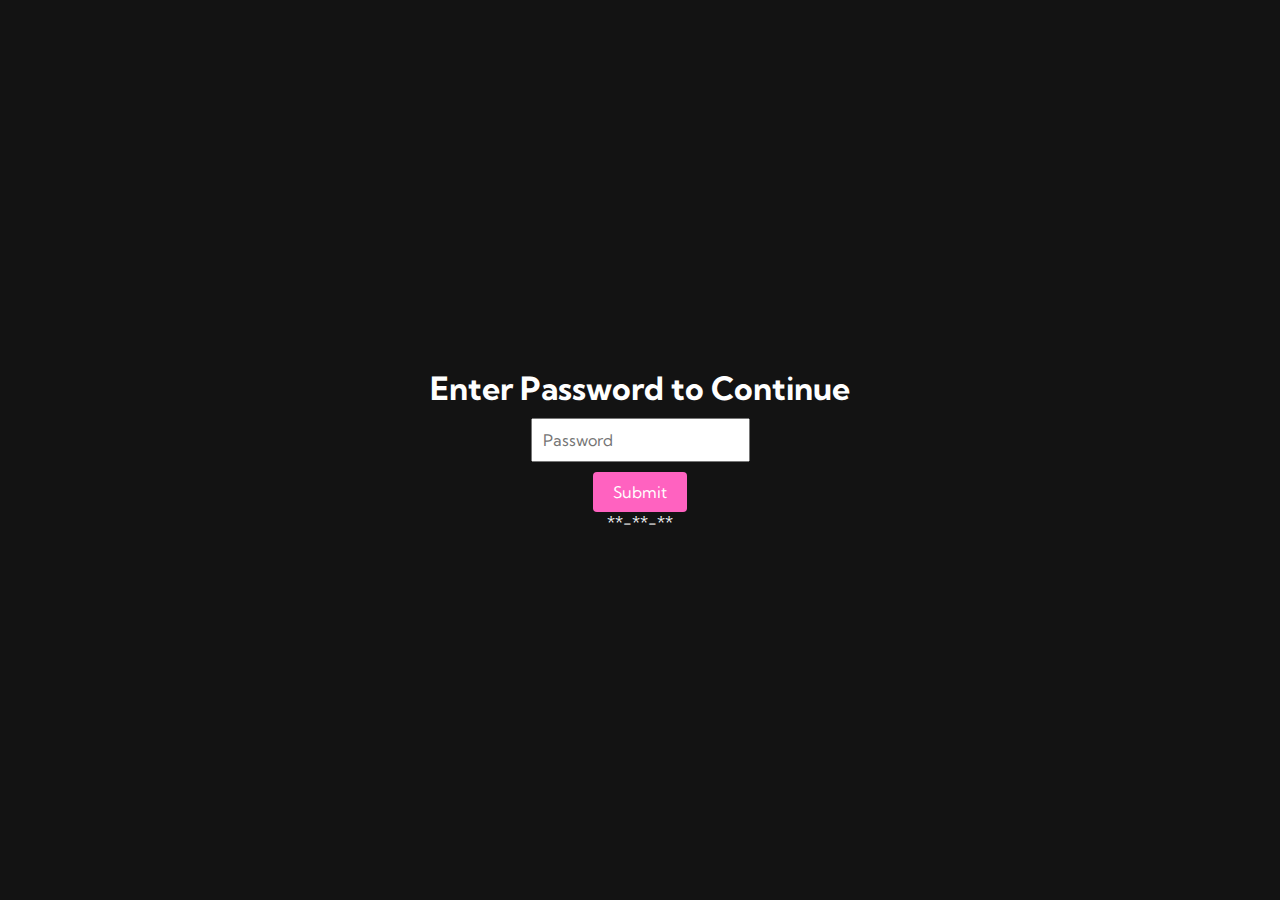
==== index.html @ 961b170d "initial commit" ====
<!DOCTYPE html>
<html lang="en">
<head>

    <meta charset="UTF-8">
    <meta name="viewport" content="width=device-width, initial-scale=1.0">
    <title>Happy 4 Months!</title>
    <link rel="stylesheet" href="styles.css">
    <link rel="stylesheet" href="https://cdnjs.cloudflare.com/ajax/libs/font-awesome/6.7.2/css/all.min.css" integrity="sha512-Evv84Mr4kqVGRNSgIGL/F/aIDqQb7xQ2vcrdIwxfjThSH8CSR7PBEakCr51Ck+w+/U6swU2Im1vVX0SVk9ABhg==" 
    crossorigin="anonymous" referrerpolicy="no-referrer" />
    <link rel="preconnect" href="https://fonts.googleapis.com">
<link rel="preconnect" href="https://fonts.gstatic.com" crossorigin>
<link href="https://fonts.googleapis.com/css2?family=Kumbh+Sans:wght@100..900&display=swap" rel="stylesheet">
    <style>
        /* Hide the main content by default */
        #main-content {
            display: none;
        }
        /* Centered password prompt */
        #password-screen {
            display: flex;
            justify-content: center;
            align-items: center;
            height: 100vh;
            background-color: #131313;
            color: #fff;
            font-family: 'Kumbh Sans', sans-serif;
            flex-direction: column;
        }
        #password-screen input {
            padding: 10px;
            font-size: 1rem;
            margin-top: 10px;
        }
        #password-screen button {
            padding: 10px 20px;
            font-size: 1rem;
            margin-top: 10px;
            background-color: #ff62c0;
            color: white;
            border: none;
            border-radius: 4px;
            cursor: pointer;
        }
        #password-screen button:hover {
            background-color: #8a37ff;
        }
    </style>
</head>
<body>
    <!-- Password Screen -->
    <div id="password-screen">
        <h1>Enter Password to Continue</h1>
        <input type="password" id="password-input" placeholder="Password">
        <button onclick="checkPassword()">Submit</button>
        <p id="password-hint">**-**-**</p>
    </div>

    <div id="main-content">

        <!-- Navbar section -->
        <nav class="navbar">
            <div class="navbar__container">
                <a href="index2.html" id="navbar__logo">
                    <i class="fas fa-heart"></i> 
                    For my Qui</a>
                <div class="navbar__toggle" id="mobile-menu">
                    <span class="bar"></span>
                    <span class="bar"></span>
                    <span class="bar"></span>
                </div>
                <ul class="navbar__menu">
                    <li class="navbar__item">
                        <a href="index2.html" class="navbar__links">I</a>
                    </li>
                    <li class="navbar__item">
                        <a href="tech.html" class="navbar__links">Love</a>
                    </li>
                    <li class="navbar__item">
                        <a href="index2.html" class="navbar__links">You</a>
                    </li>
                    <li class="navbar__btn">
                        <a href="index2.html" class="button">;D</a>
                    </li>
                </ul>
            </div>
        </nav>
    
        <!-- Hero Section -->
         <div class="main">
            <div class="main__container">
                <div class="main__content">
                    <h1>HAPPY FOUR MONTHS MY BBBY!</h1>
                    <h2>I LOVE YOUUUUUU</h2>
                    <p>MISSSSS YOU SO MUCHHHHH</p>
                    <button class="main__btn"><a href="tech.html">Read more bby girl</a></button>
                </div>
                <div class="main_img--container">
                    <img src="images/Love.JPG" alt="pic" id="main__img" />
                </div>
            </div>
         </div>
         <!-- Services Section-->
    <div class="services">
        <h1>MY PRETTY GIRL</h1>
        <div class="services__container">
            <div class="services__card">
                <h2>Quianna "Cutie" Nguyen</h2>
                <p>THE SEXIEST GODDESS</p>
                <button>Get Started</button>
            </div>
            <div class="services__card">
                <h2>Cuutieee Wink</h2>
                <p>Makes my heart skip a beat</p>
                <button>Get Started</button>
            </div>
        </div>
    </div>
    <!-- Footer -->
     <div class="footer__container">
        <div class="footer__links">
            <div class="footer__link--wrapper">
                <div class="footer__link--items">
                    <h2>About Us</h2>
                    <a href="https://www.youtube.com/watch?v=KW7gsdxrG-4">How it works</a>
                    <a href="index2.html">Testimonials</a>
                    <a href="index2.html">Careers</a>
                    <a href="index2.html">Investments</a>
                    <a href="index2.html">Term of Services</a>
                </div>
                <div class="footer__link--items">
                    <h2>Contact Us</h2>
                    <a href="index2.html">Contact</a>
                    <a href="https://www.youtube.com/watch?v=-VnbQW2otig">Testimonials</a>
                    <a href="index2.html">Destinations</a>
                    <a href="https://www.youtube.com/watch?v=WPkMUU9tUqk">Sponsorships</a>
                </div>
            </div>
            <div class="footer__link--wrapper">
                <div class="footer__link--items">
                    <h2>Videos</h2>
                    <a href="index.html">Submit Video</a>
                    <a href="https://pbs.twimg.com/media/GDLtlmOWkAAXiU2.jpg">Ambassadors</a>
                    <a href="index2.html">Agency</a>
                    <a href="index2.html">Influencer</a>
                </div>
                <div class="footer__link--items">
                    <h2>Social Media</h2>
                    <a href="index2.html">Instagram</a>
                    <a href="https://www.youtube.com/watch?v=2FgBOgck_K0">Facebook</a>
                    <a href="index2.html">Youtube</a>
                    <a href="index2.html">LinkedIn</a>
                </div>
            </div>
        </div>
     </div>
     <div class="social__media">
        <div class="social__media--wrap">
            <div class="footer__logo">
                <a href="index2.html" id="footer__logo"><i class="fas fa-gem"></i>NeoXayz</a>
            </div>
            <p class="website__rights">NeoXayz 2025. All rights reserved</p>
            <div class="social__icons">
                <a href="https://www.facebook.com/quianna.nguyenn" class="social__icon--link" target="_blank">
                    <i class="fab fa-facebook"></i>
                </a>
                <a href="https://www.instagram.com/q.quianna/" class="social__icon--link" target="_blank">
                    <i class="fab fa-instagram"></i>
                </a>
                <a href="https://www.youtube.com/watch?v=AtPrjYp75uA" class="social__icon--link" target="_blank">
                    <i class="fab fa-youtube"></i>
                </a>
                <a href="https://www.linkedin.com/in/quianna-nguyen/" class="social__icon--link" target="_blank">
                    <i class="fab fa-linkedin"></i>
                </a>
            </div>
        </div>
     </div>
    </div>
         
    <script>
        function checkPassword() {
            const correctPassword = "240924"; // Replace with your password
            const enteredPassword = document.getElementById("password-input").value;
            const hint = document.getElementById("password-hint");

    
            if (enteredPassword === correctPassword) {
                document.getElementById("password-screen").style.display = "none"; // Hide password screen
                document.getElementById("main-content").style.display = "block"; // Show main content
            } else {
                alert("Bbbbyyy... try again ;))");
                hint.style.display = "block";
                window.open("https://www.youtube.com/watch?v=nm49zzgw3UI", "_blank");
            }
            
        }
        document.getElementById("password-input").addEventListener("keypress", function (e) {
            if (e.key === "Enter") {
                checkPassword();
            }
        });
    </script>
    <script src="app.js"></script>

</body>
</html>
---- styles.css ----
* {
    box-sizing: border-box;
    margin: 0;
    padding: 0;
    font-family: 'Kumbh Sans', sans-serif;
}

.navbar {
    background: #131313;
    height: 80px;
    display: flex;
    justify-content: center;
    align-items: center;
    font-size: 1.2rem;
    position: sticky;
    top: 0;
    z-index: 999; 
}

.navbar__container {
    display: flex;
    justify-content: space-between;
    height: 80px;
    z-index: 1;
    width: 100%;
    max-width: 1300px;
    margin: 0 auto;
    padding: 0 50px;
}

#navbar__logo {
    background-color: #ff62c0;
    background-image: linear-gradient(to top, #ff08b5 0%, #d899ff 100%);
    background-size: 100%;
    -webkit-background-clip: text;
    -moz-background-clip: text;
    -webkit-text-fill-color: transparent;
    -moz-text-fill-color: transparent;
    display: flex;
    align-items: center;
    cursor: pointer;
    text-decoration: none;
    font-size: 2rem;
}

.fa-gem {
    margin-right: 0.5rem;
}

.navbar__menu {
    display: flex;
    align-items: center;
    list-style: none;
    text-align: center;
}

.navbar__item {
    height: 80px;
}

.navbar__links {
    color: #fff;
    display: flex;
    align-items: center;
    justify-content: center;
    text-decoration: none;
    padding: 0 1rem;
    height: 100%
}

.navbar__btn {
    display: flex;
    justify-content: center;
    align-items: center;
    padding: 0 1rem;
    width: 100%;

}

.button {
    display: flex;
    justify-content: center;
    text-decoration: none;
    padding: 10px 20px;
    height: 100%;
    width: 100%;
    border: none;
    outline: none;
    border-radius: 4px;
    background: #ff62c0;
    color: #fff;
}

.button:hover {
    background: #8a37ff;
    transition: all 0.3s ease;
}

.navbar__links:hover {
    color: #8a37ff;
    transition: all 0.3s ease;
}

@media screen and (max-width: 960px) {
    .navbar__container{
        display: flex;
        justify-content: space-between;
        height: 80px;
        z-index: 1;
        width: 100%;
        max-width: 1300px;
        padding: 0;
    }

    .navbar__menu {
        display: grid;
        grid-template-columns: auto;
        margin: 0;
        width: 100%;
        position: absolute;
        top: -1000px;
        opacity: 1;
        transition: all 0.5s ease;
        height: 50vh;
        z-index: -1;
        background: #131313;
    }

    .navbar__menu.active {
        background: #131313;
        top: 100%;
        opacity: 1;
        transition: all 0.5s ease;
        z-index: 99;
        height: 50vh;
        font-size: 1.6rem;
    }

    #navbar_logo {
        padding-left: 25px;
    }

    .navbar__toggle .bar {
        display:block;
        width: 25px;
        height: 3px;
        margin: 5px auto;
        transition: all 0.3s ease-in-out;
        background: #fff;

    }

    .navbar__item {
        width: 100%;
    }

    .navbar__links {
        text-align: center;
        padding: 2rem;
        width: 100%;
        display: table;
    }

    #mobile-menu {
        position: absolute;
        top: 20%;
        right: 5%;
        transform: translate(5%, 20%);
    }

    .navbar__btn {
        padding-bottom: 2rem;
    }

    .button {
        display: flex;
        justify-content: center;
        align-items: center;
        width: 80%;
        height: 80px;
        margin: 0;
    }

    .navbar__toggle .bar {
        display: block;
        cursor: pointer;
    }
    /* bar menu animation*/

    #mobile-menu.is-active .bar:nth-child(2) {
        opacity: 0;
    }
    #mobile-menu.is-active .bar:nth-child(1) {
        transform: translateY(8px) rotate(45deg);
    }

    #mobile-menu.is-active .bar:nth-child(3) {
        transform: translateY(-8px) rotate(-45deg);
    }
}

/* Hero Section CSS*/
.main {
    background-color: #141414;

}

.main__container {
    display: grind;
    grid-template-columns: lfr lfr;
    align-items: center;
    justify-self: center;
    margin: 0 auto;
    height: 150vh;
    background-color: #141414;
    z-index: 1;
    width: 100%;
    max-width: 1300px;
    padding: 0 50px;
}

.main__content h1 {
    font-size: 4rem;
    background-color: #ff08b5;
    background-image: linear-gradient(to top, #fb08ff 0%, #ff449b 100%);
    background-size: 100%;
    -webkit-background-clip: text;
    -moz-background-clip: text;
    -webkit-text-fill-color: transparent;
    -moz-text-fill-color: transparent;
}

.main__container h2 {
    font-size: 4rem;
    background-color: #ff08b5;
    background-image: linear-gradient(to top, #b721ff 0%, #21d4fd 100%);
    background-size: 100%;
    -webkit-background-clip: text;
    -moz-background-clip: text;
    -webkit-text-fill-color: transparent;
    -moz-text-fill-color: transparent;
}

.main__content p {
    margin-top: 1rem;
    font-size: 2rem;
    font-weight: 700;
    color: #fff;
}

.main__btn {
    font-size: 1rem;
    background-image: linear-gradient(to top, #6c62f7 0%, #fe34cc 100%);
    padding: 14px 32px;
    border: none;
    border-radius: 4px;
    color: #fff;
    margin-top: 2rem;
    cursor: pointer;
    position: relative;
    transition: all 0.35s;
    outline: none;
}

.main__btn a {
    position: relative;
    z-index: 2;
    color: #fff;
    text-decoration: none;
}

.main__btn:after {
    position: absolute;
    content: '';
    top: 0;
    left:0;
    width: 0;
    height: 100%;
    background: #4837ff;
    transition: all 0.35s;
    border-radius: 4px;
}

.main__btn:hover:after {
    width: 100%;
}

.main_img--container {
    display: flex; /* Centers the content */
    justify-content: center; /* Horizontally centers the image */
    align-items: center; /* Vertically centers the image (if container has height) */
    width: 100%; /* Full width of the parent container */
    max-width: 500px; /* Optional: Restrict the container's maximum width */
    margin: 0 auto; /* Center the container itself */
    padding: 10px; /* Optional: Add padding around the image */
}

#main__img {
    width: 100%; /* Make the image responsive to the container */
    max-width: 500px; /* Optional: Restrict the image's maximum width */
    height: auto; /* Preserve aspect ratio */
    border-radius: 8px; /* Optional: Rounded corners */
    box-shadow: 0 4px 6px rgba(0, 0, 0, 0.1); /* Optional: Add a shadow effect */
}




/* Mobile Responsive */

@media screen and (max-width: 760px) {
    .main__container {
        display: grid;
        grid-template-columns: auto;
        align-items: center;
        justify-self: center;
        width:100%;
        margin: 0 auto;
        height: 90vh;
    }

    .main__content {
        text-align: center;
        margin-bottom: 4rem;
    }

    .main__content h1 {
        font-size: 2.5rem;
        margin-top: 2rem;
    }

    .main__content h2 {
        font-size: 3rem;
    }

    .main__content p {
        margin-top: 1rem;
        font-size: 1.5rem;
    }
}

@media screen and (max-width: 480px) {
    .main__content h1 {
        font-size: 2rem;
        margin-top: 3rem;
    }

    .main__content h2 {
        font-size: 2rem;
    }

    .main__content p {
        margin-top: 2rem;
        font-size: 1.5rem;
    }

    .main__btn {
        padding: 12px 36px;
        margin: 2.5rem 0;
    }
}

/* Services Section CSS*/
.services {
    background: #141414;
    display: flex;
    flex-direction: column;
    align-items: center;
    height: 100vh;
}

.services h1 {
    background-color: #ff20d6;
    background-image: linear-gradient(
        to right, 
        #77d6ff 0%, 
        #7a87ff 0%,
        #7f88ff 21%,
        #a485f9 52%,
        #bf55cf 78%,
        #ff08b5 100%
    );
    background-size: 100%;
    margin-bottom: 5rem;
    font-size: 2.5rem;
    -webkit-background-clip: text;
    -moz-background-clip: text;
    -webkit-text-fill-color: transparent;
    -moz-text-fill-color: transparent;
}

.services__container {
    display: flex;
    justify-content: center;
    flex-wrap: wrap;
}

.services__card {
    margin: 1rem;
    height: 525px;
    width: 400px;
    border-radius: 4px;
    background-image: linear-gradient(to bottom,
    rgba(0,0,0,0) 0%, rgba(17,17,17,0.6) 100%), url('images/Hottie.JPG');
    background-size: cover; /* Ensures the image covers the entire card */
    position: relative;
    color: #ff08b5;
    background-position: center; /* Centers the image within the card */
    background-repeat: no-repeat; /* Prevents the image from repeating */
}

.services__card:nth-child(2) {
    background-image: linear-gradient(to bottom,
    rgba(0,0,0,0) 0%, rgba(17,17,17,0.6) 100%), url('images/Couple.jpg');
}

.services h2 {
    position: absolute;
    top: 350px;
    left: 30px;
}

.services__card p {
    position: absolute;
    top: 400px;
    left:30px;
}

.services__card button {
    color: #fff;
    padding: 10px 20px;
    border: none;
    outline: none;
    border-radius: 4px;
    background: #ff08b5;
    position: absolute;
    top: 440px;
    left: 30px;
    font-size: 1rem;
    cursor: pointer;
}

.services__card:hover {
    transform: scale(1.075);
    transition: 0.2s ease-in;
    cursor: pointer;
}

@media screen and (max-width: 960px) {
    .services {
        height: 1600px;
    }

    .services h1 {
        font-size: 2rem;
        margin-top: 12rem;
    }

}

@media screen and (max-width: 400px) {
    .services {
        height: 1400px;
    }

    .services h1 {
        font-size: 1.2rem;
    }

    .services__card {
        width: 300px;
    }
}

/* Footer CSS */

.footer__container {
    background-color: #141414;
    padding: 5rem 0;
    display: flex;
    flex-direction: column;
    justify-content: center;
    align-items: center;
}

#footer__logo {
    color: #b721ff;
    display: flex;
    align-items: center;
    cursor: pointer;
    text-decoration: none;
    font-size: 2rem;
}

.footer__links {
    width: 100%;
    max-width: 1000px;
    display: flex;
    justify-content: center;
}

.footer__link--wrapper {
    display: flex;

}

.footer__link--items {
    display: flex;
    flex-direction: column;
    align-items: flex-start;
    margin: 16px;
    text-align: left;
    width: 160px;
    box-sizing: border-box;
}

.footer__link--items h2 {
    margin-bottom: 16px;

}

.footer__link--items > h2 {
    color: #b721ff;
}

.footer__link--items a {
    color: #b721ff;
    text-decoration: none;
    margin-bottom: 0.5rem;
}

.footer__link--items a:hover {
    color:#e9e9e9;
    transition: 0.3s ease-out;
}

/*Social items*/

.social__icon--link {
    color: #b721ff;
    font-size: 24px;
}

.social__media {
    max-width: 1000px;
    width: 100%;
    
}

.social__media--wrap {
    display: flex;
    justify-content: space-between;
    align-items: center;
    width: 90%;
    max-width: 1000px;
    margin: 40px auto 0 auto;
}

.social__icons {
    display: flex;
    justify-content: space-between;
    align-items: center;
    width: 240px;
}

.social__logo {
    color: #fb08ff;
    justify-self: flex-start;
    margin-left: 20px;
    cursor: pointer;
    text-decoration: none;
    font-size: 2rem;
    display: flex;
    align-items: center;
    margin-bottom: 16px;
}


.website__rights {
    color: #b721ff;
}

@media screen and (max-width: 820px) {
    .footer__links {
        padding-top: 2rem;
    }

    #footer__logo {
        margin-bottom: 2rem;
    }

    .website__rights {
        margin-bottom: 2rem;
    }

    .footer__link--wrapper {
        flex-direction: column;

    }

    .social__media--wrap {
        flex-direction: column;
    }

}

@media screen and (max-width: 480px) {
    .footer__link--items {
        margin: 0;
        padding: 10px;
        width: 100%;
    }
}
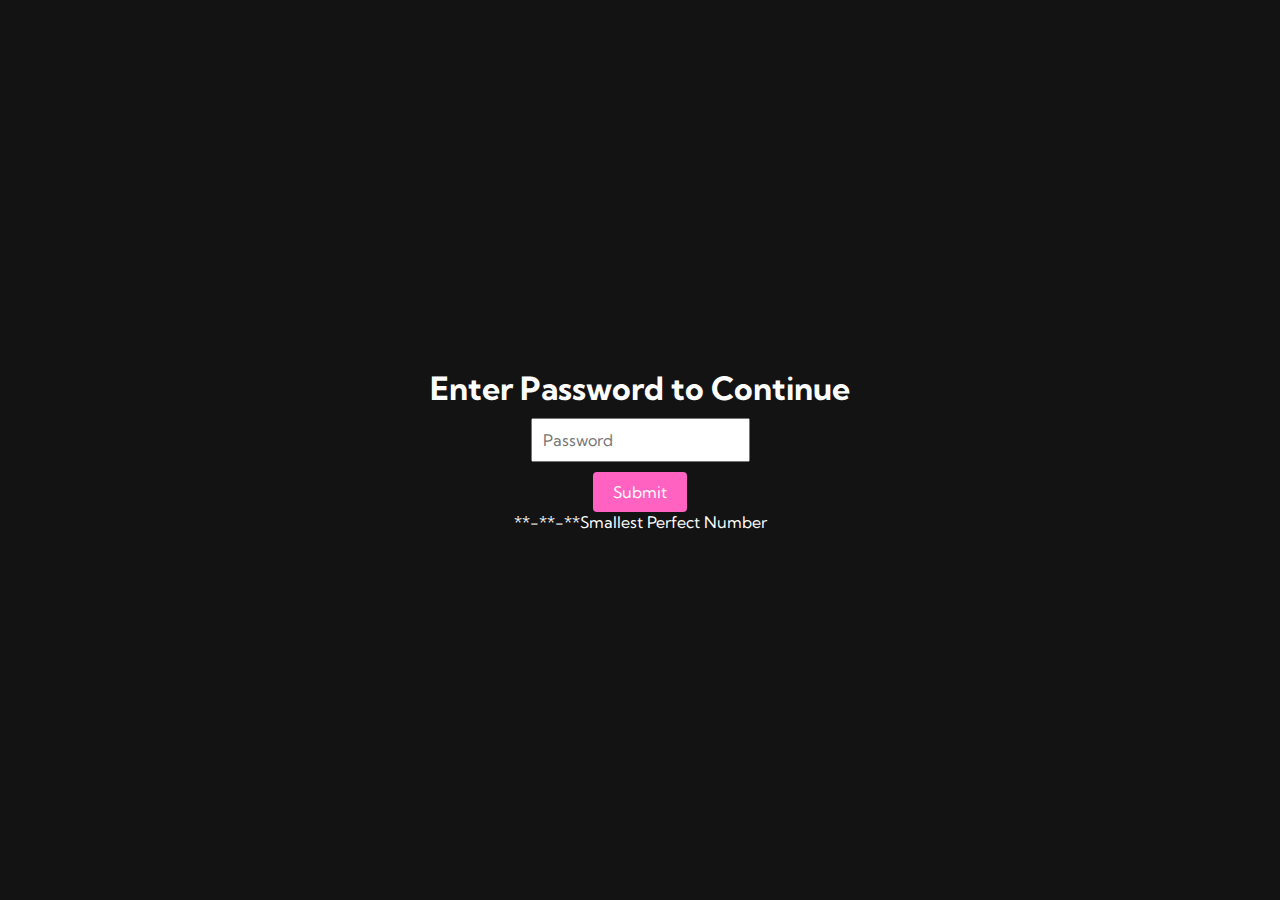
==== commit 78f19ba4: "Update index.html" ====
--- a/index.html
+++ b/index.html
@@ -53,7 +53,7 @@
         <h1>Enter Password to Continue</h1>
         <input type="password" id="password-input" placeholder="Password">
         <button onclick="checkPassword()">Submit</button>
-        <p id="password-hint">**-**-**</p>
+        <p id="password-hint">**-**-**Smallest Perfect Number</p>
     </div>
 
     <div id="main-content">
@@ -180,7 +180,7 @@
          
     <script>
         function checkPassword() {
-            const correctPassword = "240924"; // Replace with your password
+            const correctPassword = "2409246"; // Replace with your password
             const enteredPassword = document.getElementById("password-input").value;
             const hint = document.getElementById("password-hint");
 
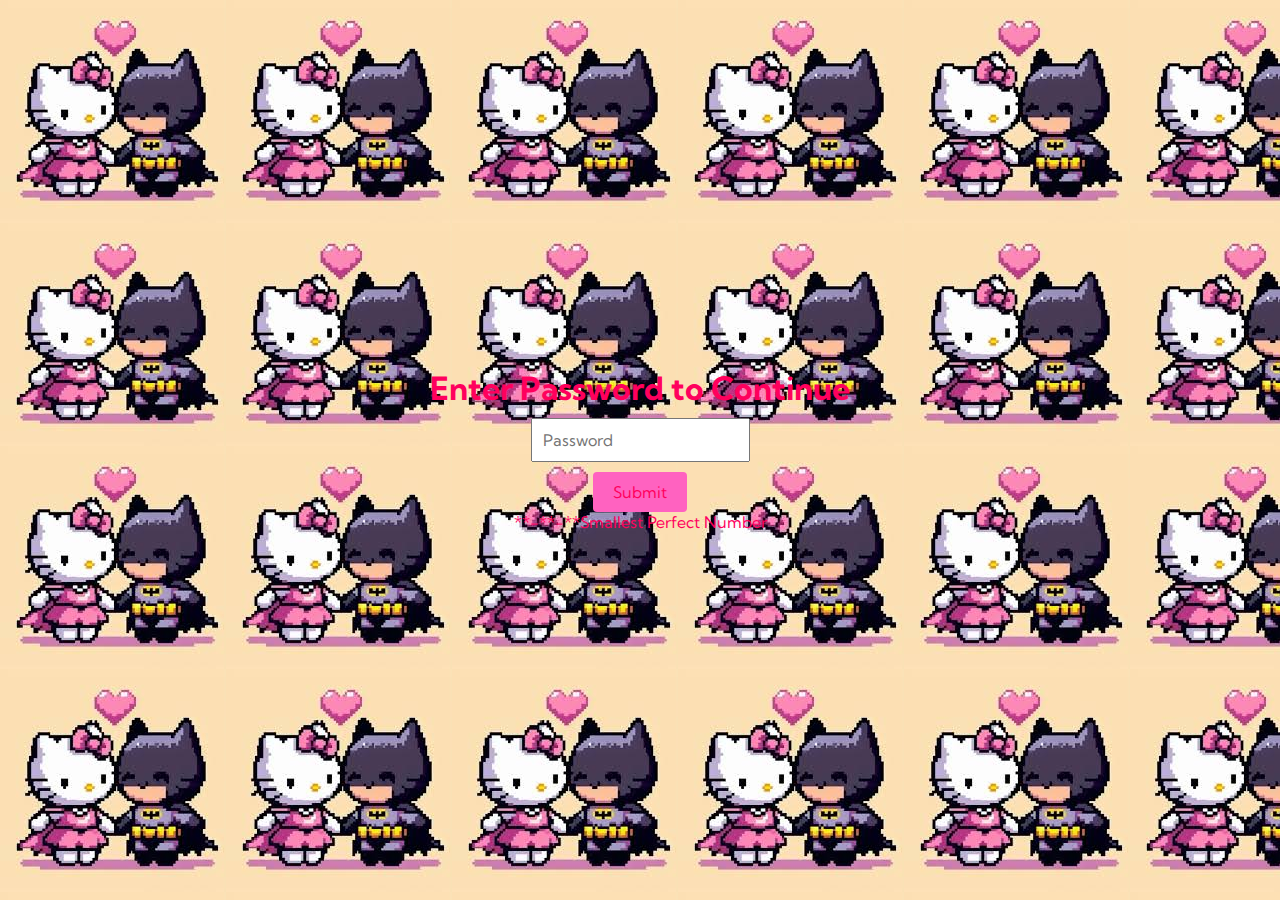
==== commit 4c14b1b3: "com" ====
--- a/index.html
+++ b/index.html
@@ -23,7 +23,8 @@
             align-items: center;
             height: 100vh;
             background-color: #131313;
-            color: #fff;
+            background-image: url("images/BatKitty.jpg");
+            color: rgb(255, 0, 93);
             font-family: 'Kumbh Sans', sans-serif;
             flex-direction: column;
         }
@@ -37,7 +38,7 @@
             font-size: 1rem;
             margin-top: 10px;
             background-color: #ff62c0;
-            color: white;
+            color: rgb(255, 0, 93);
             border: none;
             border-radius: 4px;
             cursor: pointer;
@@ -90,9 +91,9 @@
          <div class="main">
             <div class="main__container">
                 <div class="main__content">
-                    <h1>HAPPY FOUR MONTHS MY BBBY!</h1>
+                    <h1>HAPPY VALENTINES DAY BABY!</h1>
                     <h2>I LOVE YOUUUUUU</h2>
-                    <p>MISSSSS YOU SO MUCHHHHH</p>
+                    <p>CANT WAIT TO SEE YOU SUNDAY</p>
                     <button class="main__btn"><a href="tech.html">Read more bby girl</a></button>
                 </div>
                 <div class="main_img--container">
--- a/styles.css
+++ b/styles.css
@@ -127,7 +127,7 @@
     }
 
     .navbar__menu.active {
-        background: #131313;
+        background: #d30b47;
         top: 100%;
         opacity: 1;
         transition: all 0.5s ease;
@@ -201,7 +201,7 @@
 
 /* Hero Section CSS*/
 .main {
-    background-color: #141414;
+    background-color: #d30b47;
 
 }
 
@@ -212,7 +212,8 @@
     justify-self: center;
     margin: 0 auto;
     height: 150vh;
-    background-color: #141414;
+    background-color: #d30b47;
+    background-image: url("images/BatKitty.jpg");
     z-index: 1;
     width: 100%;
     max-width: 1300px;
